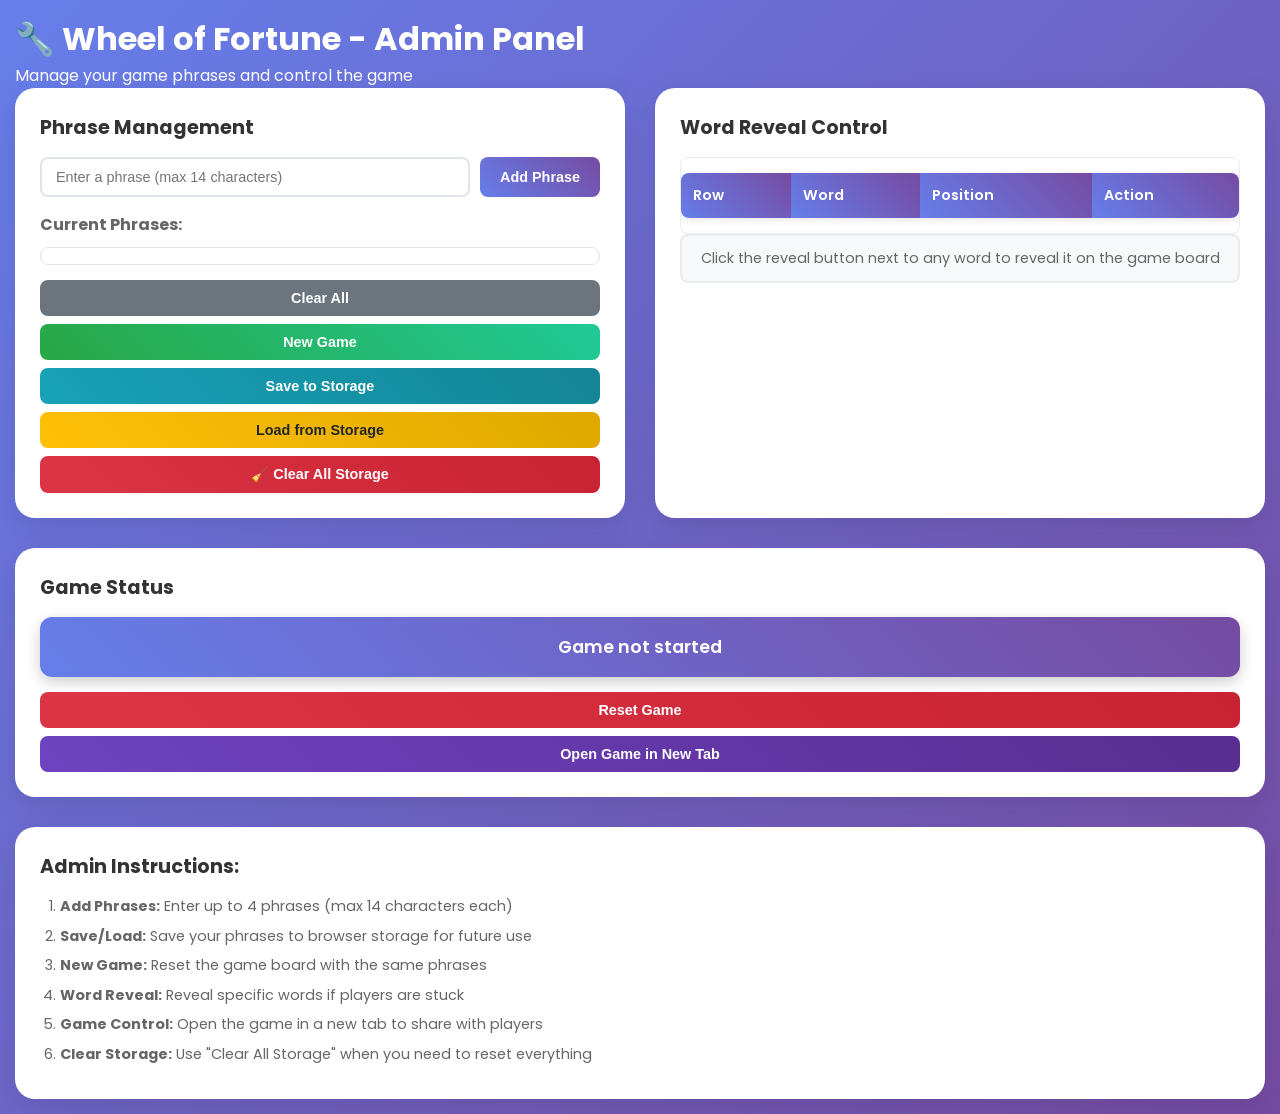
==== admin.html @ a6a08c6f "Update Wheel of Fortune game: layout improvements, spacing fixes, and letter selection logic" ====
<!DOCTYPE html>

<html lang="en">
<head>
    <meta charset="UTF-8">
    <meta name="viewport" content="width=device-width, initial-scale=1.0">
    <title>Wheel of Fortune - Admin Panel</title>
    <link rel="stylesheet" href="styles.css">
    <link href="https://fonts.googleapis.com/css2?family=Poppins:wght@400;600;700&display=swap" rel="stylesheet">
</head>
<body>
    <div class="container">
        <header>
            <h1>🔧 Wheel of Fortune - Admin Panel</h1>
            <p>Manage your game phrases and control the game</p>
        </header>

        <div class="admin-content">
            <div class="phrase-management">
                <h3>Phrase Management</h3>
                <div class="input-group">
                    <input type="text" id="wordInput" placeholder="Enter a phrase (max 14 characters)" maxlength="14">
                    <button id="addWordBtn" class="add-btn">Add Phrase</button>
                </div>
                <div class="word-list">
                    <h4>Current Phrases:</h4>
                    <div id="wordList" class="word-items"></div>
                </div>
                <div class="admin-buttons">
                    <button id="clearAllBtn" class="clear-btn">Clear All</button>
                    <button id="newGameBtn" class="new-game-btn">New Game</button>
                    <button id="saveToStorageBtn" class="save-btn">Save to Storage</button>
                    <button id="loadFromStorageBtn" class="load-btn">Load from Storage</button>
                    <button id="clearStorageBtn" class="clear-storage-btn">🧹 Clear All Storage</button>
                </div>
            </div>

            <div class="word-reveal-control">
                <h3>Word Reveal Control</h3>
                <div class="reveal-table-container">
                    <table id="wordRevealTable" class="word-reveal-table">
                        <thead>
                            <tr>
                                <th>Row</th>
                                <th>Word</th>
                                <th>Position</th>
                                <th>Action</th>
                            </tr>
                        </thead>
                        <tbody id="wordRevealTableBody">
                            <!-- Words will be populated here -->
                        </tbody>
                    </table>
                </div>
                <div class="reveal-status" id="revealStatus">
                    Click the reveal button next to any word to reveal it on the game board
                </div>
            </div>

            <div class="game-status">
                <h3>Game Status</h3>
                <div id="gameStatus" class="status-display">
                    Game not started
                </div>
                <div class="status-actions">
                    <button id="resetGameBtn" class="reset-btn">Reset Game</button>
                    <button id="openGameBtn" class="open-game-btn">Open Game in New Tab</button>
                </div>
            </div>
        </div>

        <div class="instructions">
            <h3>Admin Instructions:</h3>
            <ol>
                <li><strong>Add Phrases:</strong> Enter up to 4 phrases (max 14 characters each)</li>
                <li><strong>Save/Load:</strong> Save your phrases to browser storage for future use</li>
                <li><strong>New Game:</strong> Reset the game board with the same phrases</li>
                <li><strong>Word Reveal:</strong> Reveal specific words if players are stuck</li>
                <li><strong>Game Control:</strong> Open the game in a new tab to share with players</li>
                <li><strong>Clear Storage:</strong> Use "Clear All Storage" when you need to reset everything</li>
            </ol>
        </div>
    </div>

    <!-- Storage management script - only clears when needed -->
    <script>
        // Check if this is a fresh deployment by looking for a version marker
        (function() {
            const currentVersion = '1.0.0'; // Change this when you deploy new code
            const storedVersion = localStorage.getItem('wheelOfFortuneVersion');
            
            if (storedVersion !== currentVersion) {
                console.log('🚀 Admin: New deployment detected - clearing old storage...');
                
                // Clear all storage for new deployment
                localStorage.clear();
                sessionStorage.clear();
                
                // Set the new version marker
                localStorage.setItem('wheelOfFortuneVersion', currentVersion);
                
                console.log('✅ Storage cleared for new deployment version:', currentVersion);
            } else {
                console.log('✅ Admin: Same version detected - keeping existing storage');
            }
        })();
    </script>

    <script src="admin.js"></script>
</body>
</html>
---- styles.css ----
* {
    margin: 0;
    padding: 0;
    box-sizing: border-box;
}

body {
    font-family: 'Poppins', sans-serif;
    background: linear-gradient(135deg, #667eea 0%, #764ba2 100%);
    min-height: 100vh;
    color: #333;
}

.container {
    max-width: 1400px;
    margin: 0 auto;
    padding: 15px;
}

.top-section {
    display: grid;
    grid-template-columns: 1fr 2fr;
    gap: 30px;
    align-items: start;
    margin-bottom: 25px;
}

.left-column {
    display: flex;
    flex-direction: column;
    gap: 20px;
}

header {
    text-align: left;
    margin-bottom: 0;
    color: white;
}

.header-content {
    display: flex;
    justify-content: flex-start;
    align-items: flex-start;
}

.header-left h1 {
    font-size: 2.5rem;
    margin-bottom: 8px;
    text-shadow: 2px 2px 4px rgba(0,0,0,0.3);
}

.header-left p {
    font-size: 1.1rem;
    opacity: 0.9;
    margin: 0;
}

.right-column {
    display: flex;
    flex-direction: column;
    gap: 20px;
}

.wheel-container {
    position: relative;
    display: flex;
    justify-content: center;
    align-items: center;
}

#wheelCanvas {
    border-radius: 50%;
    box-shadow: 0 10px 30px rgba(0,0,0,0.3);
    background: white;
    max-width: 100%;
    height: auto;
}

.wheel-center {
    position: absolute;
    width: 80px;
    height: 80px;
    background: linear-gradient(45deg, #ff6b6b, #ee5a24);
    border-radius: 50%;
    display: flex;
    align-items: center;
    justify-content: center;
    box-shadow: 0 5px 15px rgba(0,0,0,0.3);
    z-index: 10;
}

.spin-btn {
    background: none;
    border: none;
    color: white;
    font-weight: 700;
    font-size: 1.1rem;
    cursor: pointer;
    text-shadow: 1px 1px 2px rgba(0,0,0,0.5);
    transition: transform 0.2s;
}

.spin-btn:hover {
    transform: scale(1.1);
}

.pointer {
    position: absolute;
    top: -20px;
    left: 50%;
    transform: translateX(-50%);
    width: 0;
    height: 0;
    border-left: 20px solid transparent;
    border-right: 20px solid transparent;
    border-top: 30px solid #ff6b6b;
    filter: drop-shadow(0 2px 4px rgba(0,0,0,0.3));
}

.game-board {
    background: white;
    padding: 20px;
    border-radius: 20px;
    box-shadow: 0 10px 30px rgba(0,0,0,0.1);
    flex-shrink: 0;
}

.game-board h3 {
    text-align: center;
    margin-bottom: 20px;
    color: #333;
    font-size: 1.3rem;
}

.phrase-rows {
    display: flex;
    flex-direction: column;
    margin: 0;
    padding: 0;
}

.phrase-row {
    display: flex;
    justify-content: center;
    gap: 6px;
    flex-wrap: nowrap;
    margin: 0;
    margin-bottom: 15px;
    padding: 0;
}

/* Remove bottom margin from last row to prevent extra spacing */
.phrase-row:last-child {
    margin-bottom: 0;
}

.letter-block {
    width: 45px;
    height: 55px;
    background: linear-gradient(145deg, #667eea, #764ba2);
    border: 3px solid #fff;
    border-radius: 8px;
    display: flex;
    align-items: center;
    justify-content: center;
    font-size: 22px;
    font-weight: 700;
    color: white;
    text-shadow: 1px 1px 2px rgba(0,0,0,0.5);
    box-shadow: 0 4px 8px rgba(0,0,0,0.2);
    transition: all 0.3s ease;
    cursor: default;
    flex-shrink: 0;
}

.letter-block.revealed {
    background: linear-gradient(145deg, #28a745, #20c997);
    transform: scale(1.05);
    box-shadow: 0 6px 12px rgba(0,0,0,0.3);
}

.letter-block.hidden {
    background: linear-gradient(145deg, #667eea, #764ba2);
    color: transparent;
}

.letter-block.space {
    background: transparent;
    border: none;
    box-shadow: none;
    cursor: default;
}

.letter-block.space:hover {
    transform: none;
}

.letter-block.unused {
    background: #e9ecef;
    border: 3px solid #dee2e6;
    color: transparent;
}

.letter-block.buffer {
    background: #e9ecef;
    border: 3px solid #dee2e6;
    color: transparent;
}

.letter-block.first-letter {
    border: 3px solid #ffd700 !important;
    box-shadow: 0 0 8px rgba(255, 215, 0, 0.5) !important;
    position: relative;
}

.letter-block.first-letter:hover {
    box-shadow: 0 0 12px rgba(255, 215, 0, 0.8) !important;
    transform: scale(1.05);
}

.letter-block.first-letter.hidden {
    border: 3px solid #ffd700 !important;
    box-shadow: 0 0 8px rgba(255, 215, 0, 0.3) !important;
    color: transparent;
}

.letter-block.first-letter.revealed {
    border: 3px solid #ffd700 !important;
    box-shadow: 0 0 8px rgba(255, 215, 0, 0.5) !important;
}

.game-info {
    text-align: center;
    padding: 15px;
    padding-top: 0;
    background: #f8f9fa;
    border-radius: 12px;
    border: 2px solid #e9ecef;
    margin-top: 15px;
}

.current-letter {
    font-size: 1.3rem;
    font-weight: 700;
    color: #667eea;
    margin-bottom: 8px;
}

.revealed-count {
    font-size: 0.9rem;
    color: #666;
}

.alphabet-tracker {
    background: white;
    padding: 20px;
    border-radius: 20px;
    box-shadow: 0 10px 30px rgba(0,0,0,0.1);
    margin-bottom: 0;
}

.alphabet-tracker h3 {
    text-align: center;
    margin-bottom: 15px;
    color: #333;
    font-size: 1.1rem;
}

.alphabet-grid {
    display: grid;
    grid-template-columns: repeat(13, auto);
    gap: 6px;
    justify-content: center;
    margin: 0 auto;
}

.letter-item {
    width: 40px;
    height: 40px;
    background: linear-gradient(145deg, #667eea, #764ba2);
    border: 2px solid #fff;
    border-radius: 8px;
    display: flex;
    align-items: center;
    justify-content: center;
    font-size: 16px;
    font-weight: 700;
    color: white;
    text-shadow: 1px 1px 2px rgba(0,0,0,0.5);
    box-shadow: 0 2px 4px rgba(0,0,0,0.2);
    transition: all 0.3s ease;
    margin: 0;
    position: relative;
    flex-shrink: 0;
}

.letter-item.spun {
    background: linear-gradient(145deg, #6c757d, #5a6268);
}

.letter-item.no-instance::after {
    content: '✗';
    position: absolute;
    top: 0;
    left: 0;
    right: 0;
    bottom: 0;
    background: rgba(220, 53, 69, 0.9);
    border-radius: 8px;
    display: flex;
    align-items: center;
    justify-content: center;
    font-size: 20px;
    color: white;
    font-weight: bold;
}

.letter-item.has-instance::after {
    content: '✓';
    position: absolute;
    top: 0;
    left: 0;
    right: 0;
    bottom: 0;
    background: rgba(40, 167, 69, 0.9);
    border-radius: 8px;
    display: flex;
    align-items: center;
    justify-content: center;
    font-size: 20px;
    color: white;
    font-weight: bold;
}

/* Admin Panel Styles */
.admin-content {
    display: grid;
    grid-template-columns: 1fr 1fr;
    gap: 30px;
    margin-bottom: 30px;
}

.phrase-management, .word-reveal-control, .game-status {
    background: white;
    padding: 25px;
    border-radius: 20px;
    box-shadow: 0 10px 30px rgba(0,0,0,0.1);
}

.game-status {
    grid-column: 1 / -1;
}

.phrase-management h3, .word-reveal-control h3, .game-status h3 {
    margin-bottom: 15px;
    color: #333;
    font-size: 1.2rem;
}

.input-group {
    display: flex;
    gap: 10px;
    margin-bottom: 15px;
}

#wordInput {
    flex: 1;
    padding: 10px 14px;
    border: 2px solid #e1e5e9;
    border-radius: 8px;
    font-size: 0.9rem;
    transition: border-color 0.3s;
}

#wordInput:focus {
    outline: none;
    border-color: #667eea;
}

.add-btn, .reveal-btn {
    padding: 10px 20px;
    background: linear-gradient(45deg, #667eea, #764ba2);
    color: white;
    border: none;
    border-radius: 8px;
    font-weight: 600;
    cursor: pointer;
    transition: transform 0.2s;
    font-size: 0.9rem;
}

.add-btn:hover, .reveal-btn:hover {
    transform: translateY(-2px);
}

.word-select {
    flex: 1;
    padding: 10px 14px;
    border: 2px solid #e1e5e9;
    border-radius: 8px;
    font-size: 0.9rem;
    background: white;
}

.reveal-options {
    display: flex;
    gap: 10px;
    margin-bottom: 15px;
}

.reveal-status {
    padding: 12px;
    background: #f8f9fa;
    border-radius: 8px;
    border: 2px solid #e9ecef;
    text-align: center;
    color: #666;
    font-size: 0.9rem;
}

.word-list {
    margin-bottom: 15px;
}

.word-list h4 {
    margin-bottom: 10px;
    color: #666;
    font-size: 1rem;
}

.word-items {
    max-height: 150px;
    overflow-y: auto;
    border: 1px solid #e1e5e9;
    border-radius: 8px;
    padding: 8px;
}

.word-item {
    display: flex;
    justify-content: space-between;
    align-items: center;
    padding: 6px 10px;
    margin-bottom: 6px;
    background: #f8f9fa;
    border-radius: 6px;
    border-left: 3px solid #667eea;
    font-size: 0.9rem;
}

.word-item .row-info {
    color: #6c757d;
    font-size: 0.8rem;
    font-style: italic;
    margin: 0 10px;
}

.word-item:last-child {
    margin-bottom: 0;
}

.remove-word {
    background: #ff6b6b;
    color: white;
    border: none;
    border-radius: 50%;
    width: 20px;
    height: 20px;
    cursor: pointer;
    font-size: 10px;
    display: flex;
    align-items: center;
    justify-content: center;
    transition: background 0.2s;
}

.remove-word:hover {
    background: #ee5a24;
}

.admin-buttons, .status-actions {
    display: flex;
    flex-direction: column;
    gap: 8px;
}

.clear-btn, .new-game-btn, .save-btn, .load-btn, .reset-btn, .open-game-btn, .clear-storage-btn {
    width: 100%;
    padding: 10px;
    border: none;
    border-radius: 8px;
    font-weight: 600;
    cursor: pointer;
    transition: background 0.2s;
    font-size: 0.9rem;
}

.clear-btn {
    background: #6c757d;
    color: white;
}

.clear-btn:hover {
    background: #5a6268;
}

.new-game-btn {
    background: linear-gradient(45deg, #28a745, #20c997);
    color: white;
}

.new-game-btn:hover {
    background: linear-gradient(45deg, #218838, #1e7e34);
}

.save-btn {
    background: linear-gradient(45deg, #17a2b8, #138496);
    color: white;
}

.save-btn:hover {
    background: linear-gradient(45deg, #138496, #117a8b);
}

.load-btn {
    background: linear-gradient(45deg, #ffc107, #e0a800);
    color: #212529;
}

.load-btn:hover {
    background: linear-gradient(45deg, #e0a800, #d39e00);
}

.clear-storage-btn {
    background: linear-gradient(45deg, #dc3545, #c82333);
    color: white;
}

.clear-storage-btn:hover {
    background: linear-gradient(45deg, #c82333, #bd2130);
}

/* Word Reveal Table Styles */
.word-reveal-table {
    width: 100%;
    border-collapse: collapse;
    margin: 15px 0;
    background: white;
    border-radius: 8px;
    overflow: hidden;
    box-shadow: 0 2px 8px rgba(0,0,0,0.1);
}

.word-reveal-table th {
    background: linear-gradient(45deg, #667eea, #764ba2);
    color: white;
    padding: 12px;
    text-align: left;
    font-weight: 600;
    font-size: 0.9rem;
}

.word-reveal-table td {
    padding: 12px;
    border-bottom: 1px solid #e9ecef;
    font-size: 0.9rem;
}

.word-reveal-table tr:last-child td {
    border-bottom: none;
}

.word-reveal-table tr:hover {
    background: #f8f9fa;
}

.reveal-word-btn {
    background: linear-gradient(45deg, #17a2b8, #138496);
    color: white;
    border: none;
    border-radius: 6px;
    padding: 8px 16px;
    cursor: pointer;
    font-size: 0.8rem;
    font-weight: 600;
    transition: all 0.2s;
}

.reveal-word-btn:hover {
    background: linear-gradient(45deg, #138496, #117a8b);
    transform: translateY(-1px);
}

.reveal-word-btn:disabled {
    background: #28a745;
    cursor: not-allowed;
    transform: none;
}

.reveal-table-container {
    max-height: 300px;
    overflow-y: auto;
    border: 1px solid #e9ecef;
    border-radius: 8px;
}

.reset-btn {
    background: linear-gradient(45deg, #dc3545, #c82333);
    color: white;
}

.reset-btn:hover {
    background: linear-gradient(45deg, #c82333, #bd2130);
}

.open-game-btn {
    background: linear-gradient(45deg, #6f42c1, #5a2d91);
    color: white;
}

.open-game-btn:hover {
    background: linear-gradient(45deg, #5a2d91, #4c1d95);
}

.status-display {
    padding: 15px;
    background: linear-gradient(45deg, #667eea, #764ba2);
    color: white;
    border-radius: 12px;
    text-align: center;
    font-size: 1.1rem;
    font-weight: 600;
    min-height: 60px;
    display: flex;
    align-items: center;
    justify-content: center;
    box-shadow: 0 5px 15px rgba(0,0,0,0.2);
    margin-bottom: 15px;
}

.instructions {
    background: white;
    padding: 25px;
    border-radius: 20px;
    box-shadow: 0 10px 30px rgba(0,0,0,0.1);
}

.instructions h3 {
    margin-bottom: 15px;
    color: #333;
    font-size: 1.2rem;
}

.instructions ol {
    padding-left: 20px;
}

.instructions li {
    margin-bottom: 8px;
    line-height: 1.5;
    color: #666;
    font-size: 0.9rem;
}

.spinning {
    animation: spin 2.5s cubic-bezier(0.25, 0.46, 0.45, 0.94) forwards;
}

@keyframes spin {
    0% { transform: rotate(0deg); }
    100% { transform: rotate(var(--spin-degrees)); }
}

@keyframes reveal {
    0% { transform: scale(0.8); opacity: 0.5; }
    100% { transform: scale(1.05); opacity: 1; }
}

.letter-block.revealed {
    animation: reveal 0.5s ease-out;
}

@media (max-width: 768px) {
    .main-content, .admin-content {
        grid-template-columns: 1fr;
        gap: 20px;
    }
    
    .header-content {
        flex-direction: column;
        align-items: center;
        text-align: center;
    }
    
    .header-left h1 {
        font-size: 2rem;
    }
    
    #wheelCanvas {
        width: 300px;
        height: 300px;
    }
    
    .wheel-center {
        width: 60px;
        height: 60px;
    }
    
    .spin-btn {
        font-size: 1rem;
    }
    
    .letter-block {
        width: 35px;
        height: 45px;
        font-size: 18px;
    }
    
    .phrase-row {
        gap: 4px;
    }
    
    .alphabet-grid {
        grid-template-columns: repeat(7, 1fr);
    }
    
    .letter-item {
        width: 35px;
        height: 35px;
        font-size: 14px;
    }
}
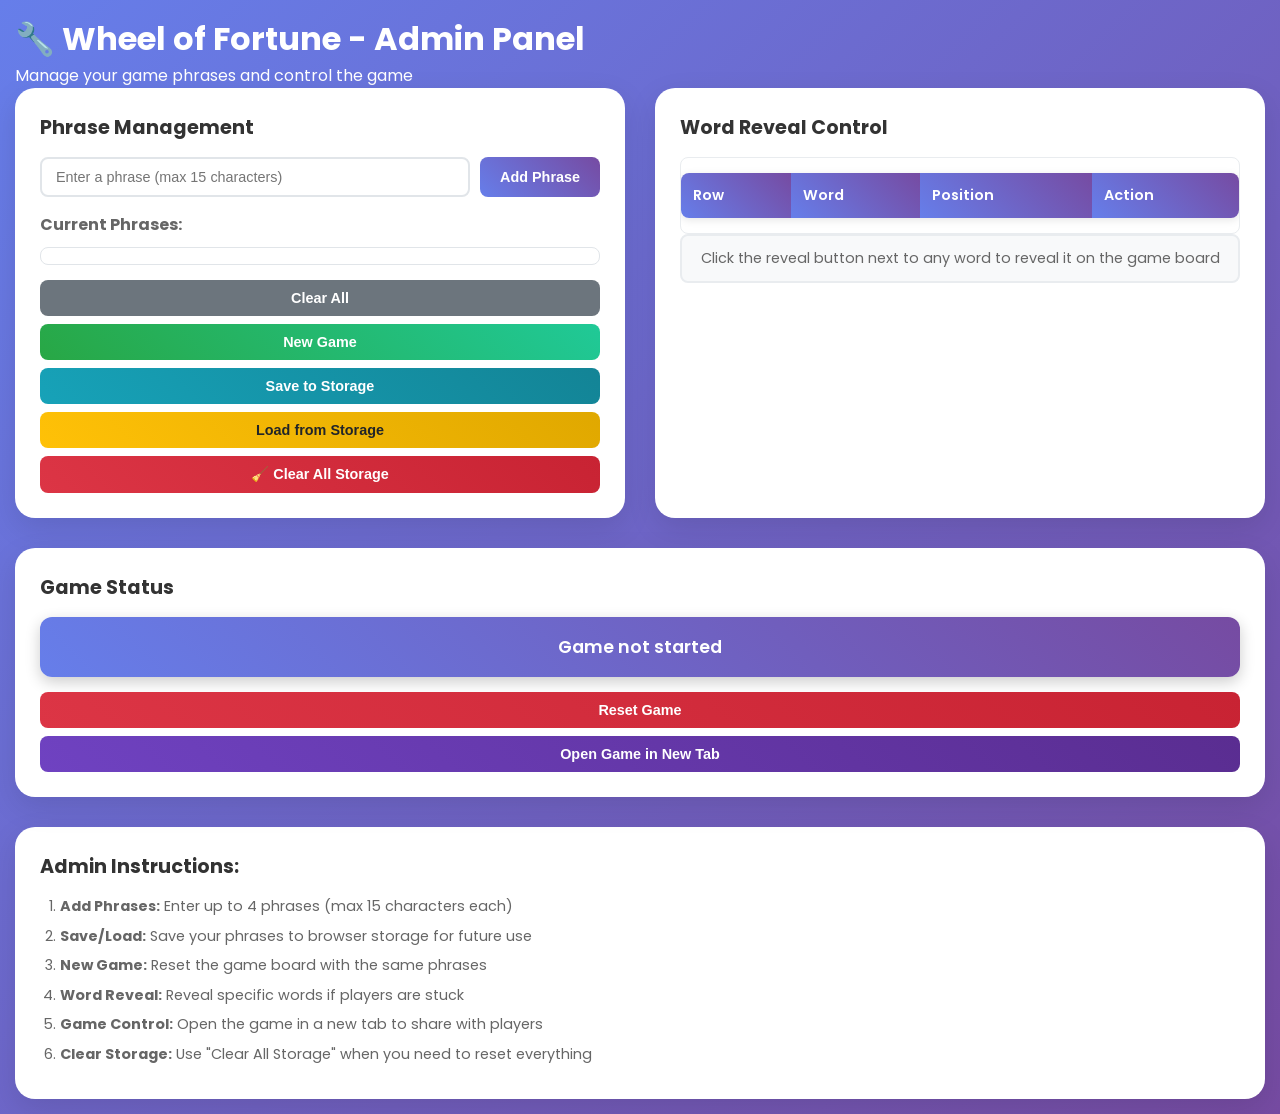
==== commit 200bbacd: "Widen each game board row by one block. Expands row capacity to 13/15 blocks and raises the admin ph" ====
--- a/admin.html
+++ b/admin.html
@@ -20,7 +20,7 @@
             <div class="phrase-management">
                 <h3>Phrase Management</h3>
                 <div class="input-group">
-                    <input type="text" id="wordInput" placeholder="Enter a phrase (max 14 characters)" maxlength="14">
+                    <input type="text" id="wordInput" placeholder="Enter a phrase (max 15 characters)" maxlength="15">
                     <button id="addWordBtn" class="add-btn">Add Phrase</button>
                 </div>
                 <div class="word-list">
@@ -73,7 +73,7 @@
         <div class="instructions">
             <h3>Admin Instructions:</h3>
             <ol>
-                <li><strong>Add Phrases:</strong> Enter up to 4 phrases (max 14 characters each)</li>
+                <li><strong>Add Phrases:</strong> Enter up to 4 phrases (max 15 characters each)</li>
                 <li><strong>Save/Load:</strong> Save your phrases to browser storage for future use</li>
                 <li><strong>New Game:</strong> Reset the game board with the same phrases</li>
                 <li><strong>Word Reveal:</strong> Reveal specific words if players are stuck</li>
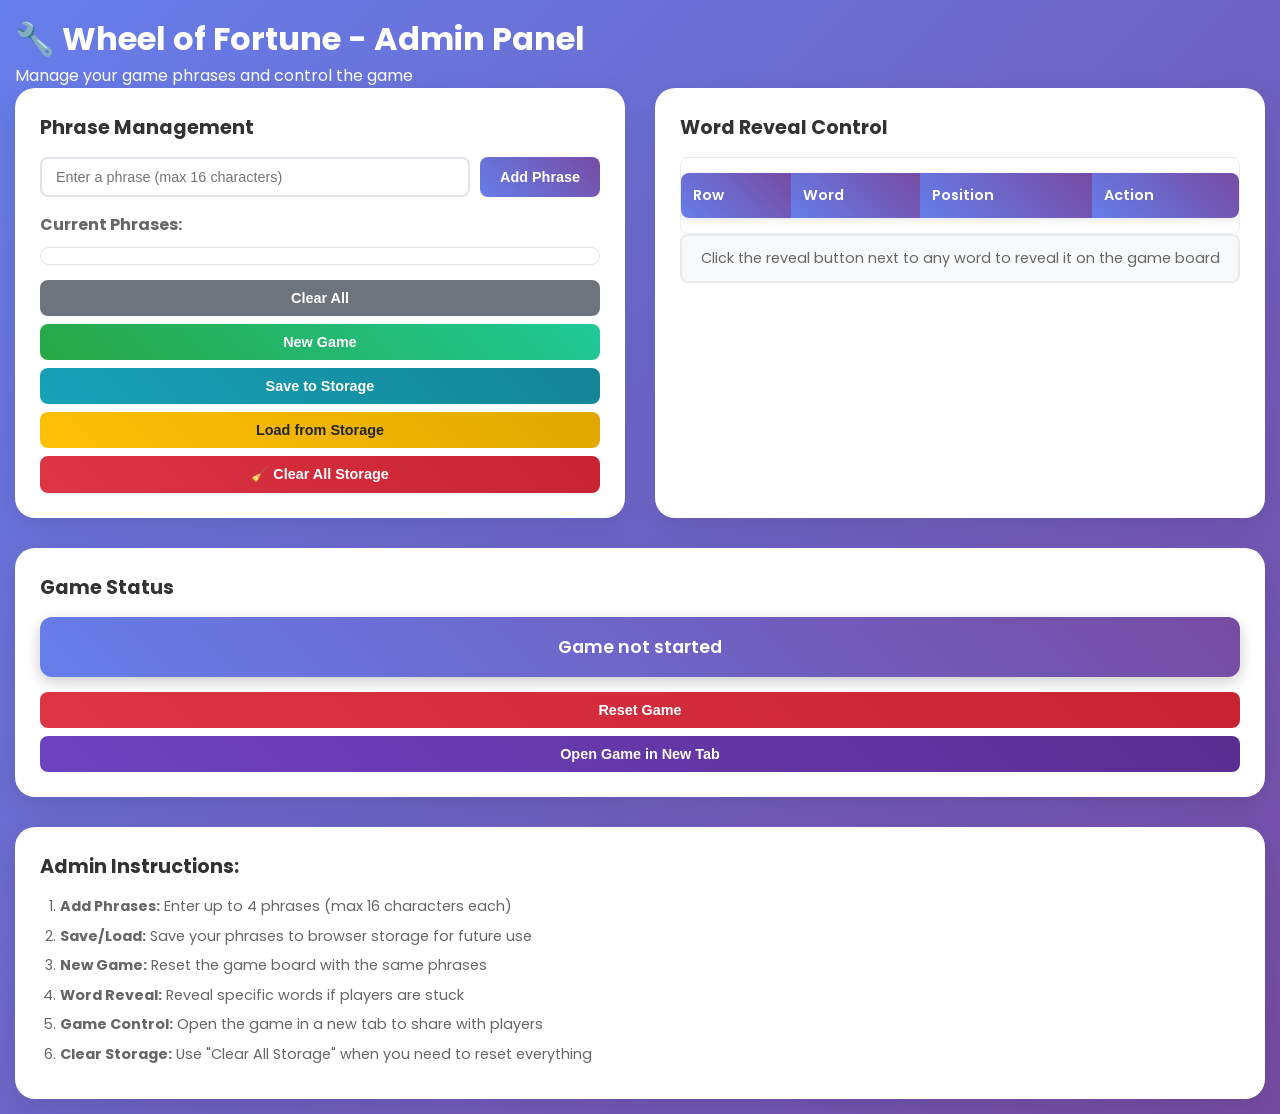
==== commit 57187307: "Widen game board rows by one more block. Expands rows to 14/16 blocks and raises the admin phrase li" ====
--- a/admin.html
+++ b/admin.html
@@ -20,7 +20,7 @@
             <div class="phrase-management">
                 <h3>Phrase Management</h3>
                 <div class="input-group">
-                    <input type="text" id="wordInput" placeholder="Enter a phrase (max 15 characters)" maxlength="15">
+                    <input type="text" id="wordInput" placeholder="Enter a phrase (max 16 characters)" maxlength="16">
                     <button id="addWordBtn" class="add-btn">Add Phrase</button>
                 </div>
                 <div class="word-list">
@@ -73,7 +73,7 @@
         <div class="instructions">
             <h3>Admin Instructions:</h3>
             <ol>
-                <li><strong>Add Phrases:</strong> Enter up to 4 phrases (max 15 characters each)</li>
+                <li><strong>Add Phrases:</strong> Enter up to 4 phrases (max 16 characters each)</li>
                 <li><strong>Save/Load:</strong> Save your phrases to browser storage for future use</li>
                 <li><strong>New Game:</strong> Reset the game board with the same phrases</li>
                 <li><strong>Word Reveal:</strong> Reveal specific words if players are stuck</li>
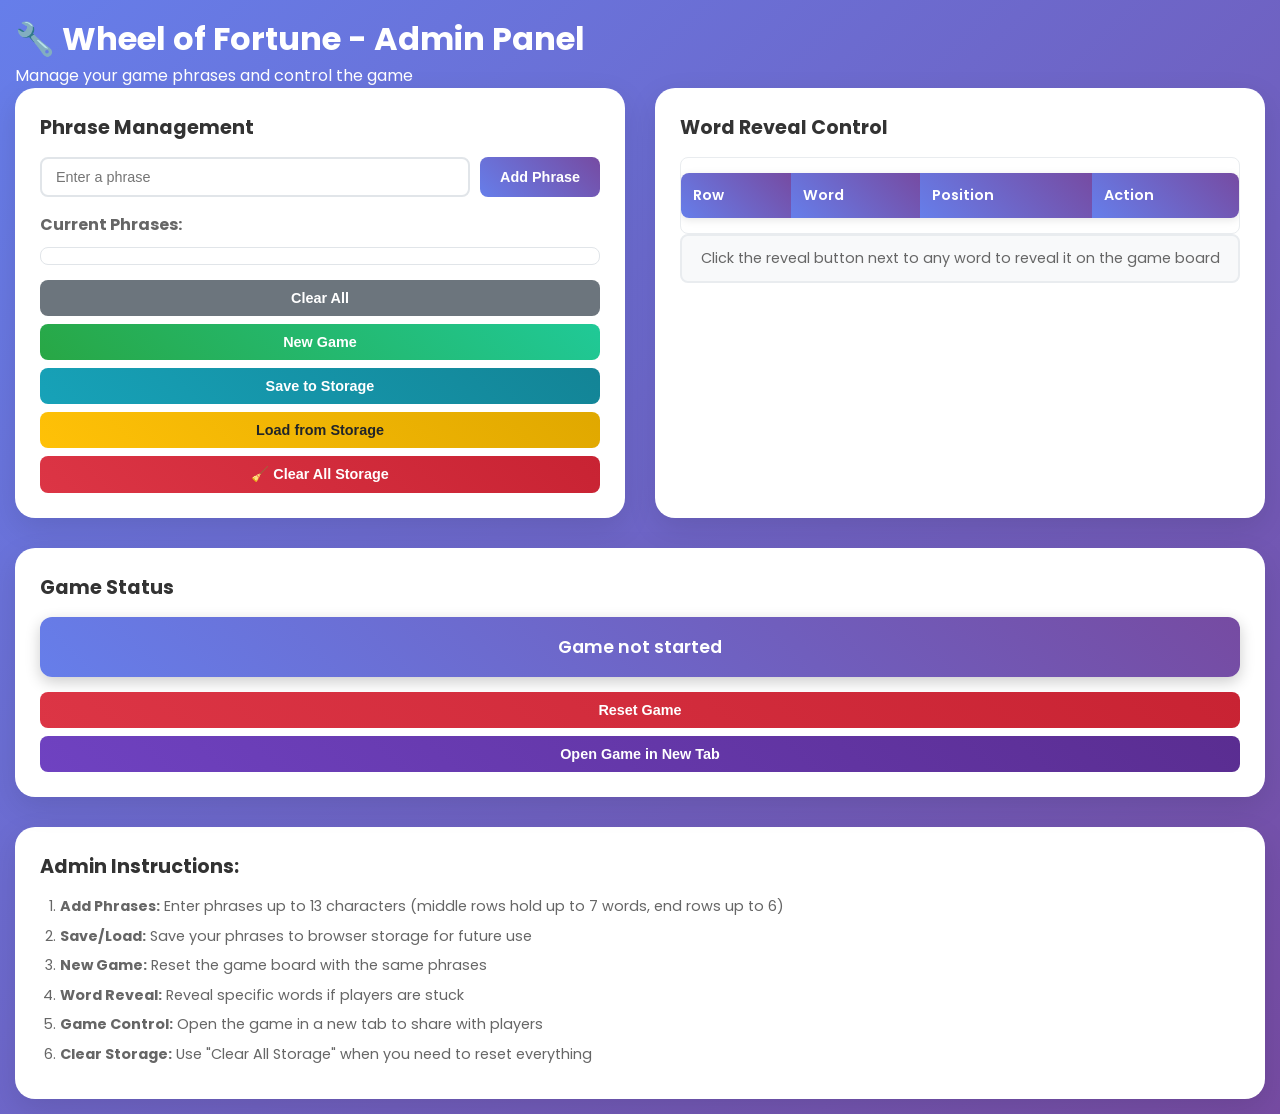
==== commit 33129b40: "Narrow rows and fix admin word capacity calculations. Restores 13/15 block rows, derives phrase limi" ====
--- a/admin.html
+++ b/admin.html
@@ -20,7 +20,7 @@
             <div class="phrase-management">
                 <h3>Phrase Management</h3>
                 <div class="input-group">
-                    <input type="text" id="wordInput" placeholder="Enter a phrase (max 16 characters)" maxlength="16">
+                    <input type="text" id="wordInput" placeholder="Enter a phrase" maxlength="13">
                     <button id="addWordBtn" class="add-btn">Add Phrase</button>
                 </div>
                 <div class="word-list">
@@ -73,7 +73,7 @@
         <div class="instructions">
             <h3>Admin Instructions:</h3>
             <ol>
-                <li><strong>Add Phrases:</strong> Enter up to 4 phrases (max 16 characters each)</li>
+                <li><strong>Add Phrases:</strong> Enter phrases up to 13 characters (middle rows hold up to 7 words, end rows up to 6)</li>
                 <li><strong>Save/Load:</strong> Save your phrases to browser storage for future use</li>
                 <li><strong>New Game:</strong> Reset the game board with the same phrases</li>
                 <li><strong>Word Reveal:</strong> Reveal specific words if players are stuck</li>
